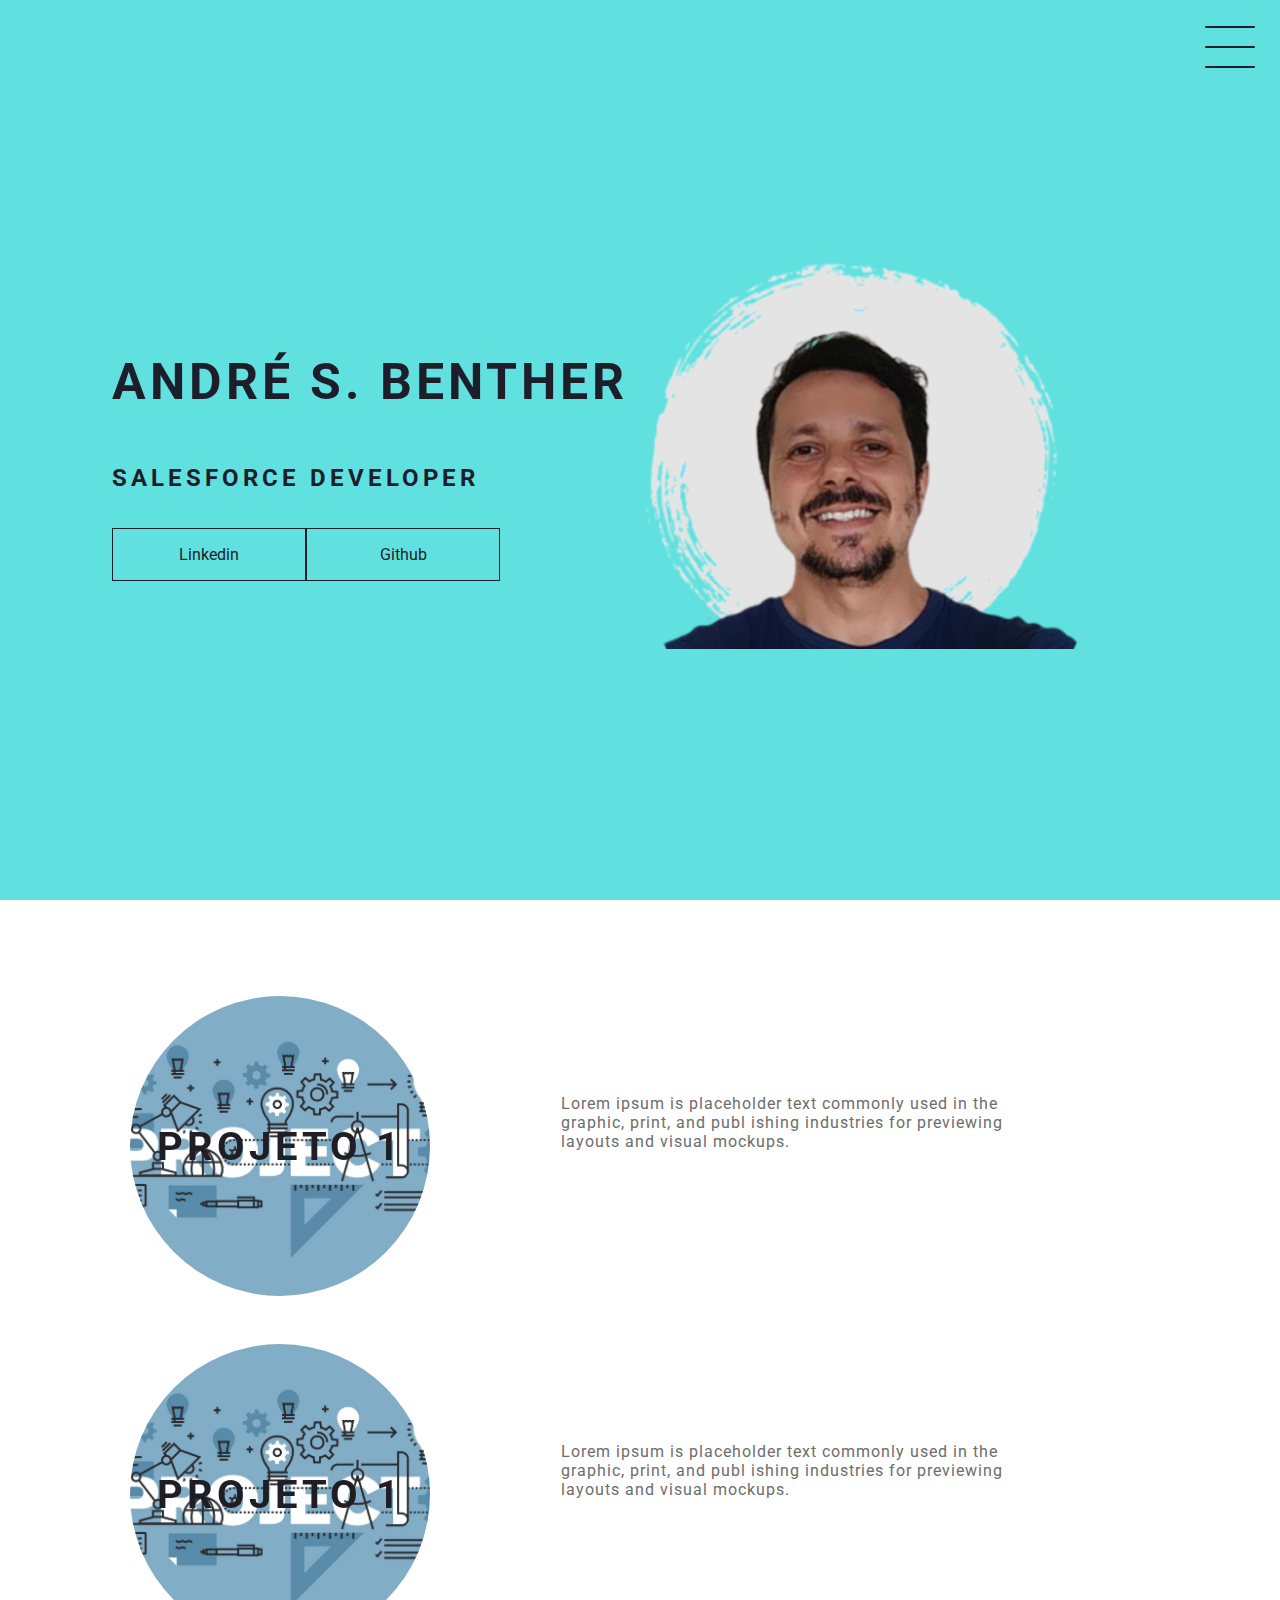
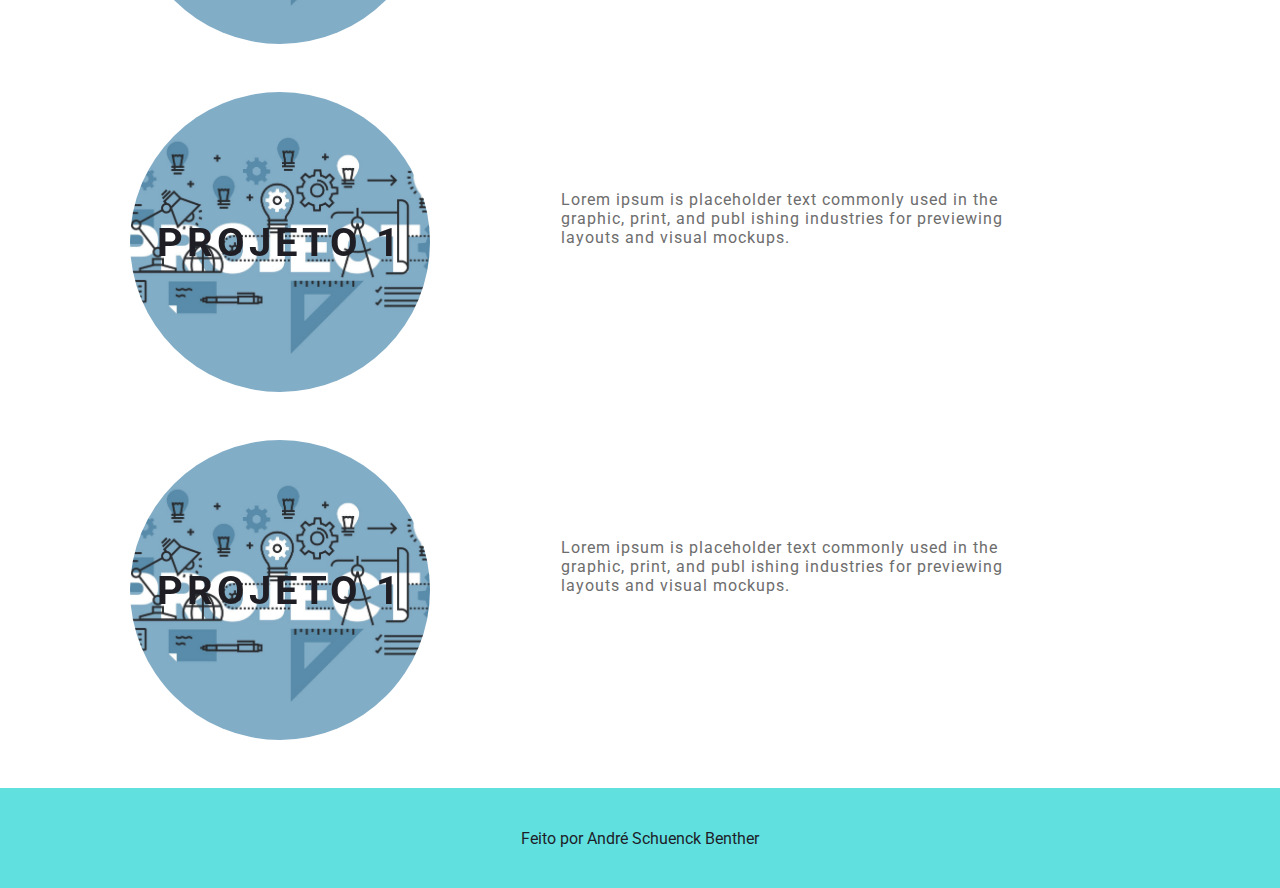
==== index.html @ 62b7d978 "Add files via upload" ====
<!DOCTYPE html>
<html lang="en">
<head>
    <meta charset="UTF-8">
    <meta name="viewport" content="width=device-width, initial-scale=1.0">
    <link rel="stylesheet" href="style.css">
    <title>Portfólio</title>
</head>
<body>
    <header class="header-container">
        <div class="header">
             <div class="checkbox-container">
                <div class="checkbox-wrapper">
                    <input type="checkbox" id="toggle">
                    <label class="checkbox" for="toggle">
                        <div class="trace"></div>
                        <div class="trace"></div>
                        <div class="trace"></div>
                    </label>
                    <div class="menu"></div>
                    <nav class="menu-items">
                        <ul>
                            <li>
                                <a href="a">Home</a>
                            </li>
                            <li>
                                <a href="a">Sobre</a>
                            </li>
                            <li>
                                <a href="a">Projetos</a>
                            </li>
                        </ul>
                    </nav>
                </div>
            </div>
        </div>
        <h1>André S. Benther</h1>
        <h2>Salesforce Developer</h2>
        <div class="social-media">
            <a href="https://www.linkedin.com/in/schuenckbenther/" target="_blank" rel="noopener noreferrer"> Linkedin </a>
            <a href="https://github.com/Andre-Benther/" target="_blank" rel="noopener noreferrer"> Github </a>
     </div>
    </header>
    <main class="container">
        <div class="card-container">
            <div class="card">
                <div class="card-wrapper">
                    <h2>Projeto 1</h2>
                    <p>Venha ver</p>
                </div>
            </div>
            <div class="card-text">
                Lorem ipsum is placeholder text commonly used in the graphic, print, and publ ishing industries for previewing layouts and visual mockups.
            </div>
        </div>
        <div class="card-container">
            <div class="card">
                <div class="card-wrapper">
                    <h2>Projeto 1</h2>
                    <p>Venha ver</p>
                </div>
            </div>
            <div class="card-text">
                Lorem ipsum is placeholder text commonly used in the graphic, print, and publ ishing industries for previewing layouts and visual mockups.
            </div>
        </div>
        <div class="card-container">
            <div class="card">
                <div class="card-wrapper">
                    <h2>Projeto 1</h2>
                    <p>Venha ver</p>
                </div>
            </div>
            <div class="card-text">
                Lorem ipsum is placeholder text commonly used in the graphic, print, and publ ishing industries for previewing layouts and visual mockups.
            </div>
        </div>
        <div class="card-container">
            <div class="card">
                <div class="card-wrapper">
                    <h2>Projeto 1</h2>
                    <p>Venha ver</p>
                </div>
            </div>
            <div class="card-text">
                Lorem ipsum is placeholder text commonly used in the graphic, print, and publ ishing industries for previewing layouts and visual mockups.
            </div>
        </div>
    </main>
    <footer class="footer">
        Feito por André Schuenck Benther
    </footer>
</body>
</html>
---- style.css ----
@import url('https://fonts.googleapis.com/css2?family=Roboto&display=swap');

body {
    margin: 0;
    padding: 0;
    font-family: 'Roboto', sans-serif;
    color: #1e1e2a;
}

/* Header */

.header-container {
    height: 100vh;
    width: 100vw;
    background-color: #60e1e0;
    background-image: url('img/greenScreenshot_2-removebg-preview.png') ;
    background-repeat: no-repeat;
    background-position: center;
    background-size: 900px;
    display: flex;
    flex-direction: column;
    justify-content: center;
    align-items: flex-start;
    box-sizing: border-box;
    padding: 0 112px;
    position: relative;
}

h1 {
    font-size: 50px;
    text-transform: uppercase;
    letter-spacing: 4px;
}

h2 {
    text-transform: uppercase;
    letter-spacing: 4px;
}

.social-media {
    margin-top: 1rem; 
    display: flex;
}

.social-media a {
    text-decoration: none;
    color: #1E1E2A;
    padding: 1rem 4rem;
    border: 1px solid #1E1E2A;
    min-width: 4rem;
    display: flex;
    align-items: center;
    justify-content: center;
    transition: .5s ease-in-out;
}

a:hover {
    background-color: #ffffff;
    }

  /* Menu Hamburguer */

.checkbox-container {
    display: flex;
    justify-content: center;
    align-items: center;
}

.checkbox {
    height: 100px;
    width: 100px;
    position: absolute;
    right: 0;
    top: 0;
    display: flex;
    justify-content: center;
    cursor: pointer;
    z-index: 9999;
    transition: 400ms ease-in-out 0s;
}

.checkbox .trace {
    width: 50px;
    height: 2px;
    background-color: #1E1E2A;
    position: absolute;
    border-radius: 4px;
    transition: 0.5s ease-in-out;
}

.checkbox .trace:nth-child(1) {
    top: 26px;
    transform: rotate(0);
}

.checkbox .trace:nth-child(2) {
    top: 46px;
    transform: rotate(0);
}

.checkbox .trace:nth-child(3) {
    top: 66px;
    transform: rotate(0);
}

#toggle {
    display: none;
}

/* MENU */
 
.menu {
    position: absolute;
    top: 28px;
    right: 30px;
    background-color: transparent;
    height: 4px;
    width: 10px;
    border-radius: 50%;
    box-shadow: 0px 0px 0px 0px #ffffff;
    z-index: -1;
    transition: 400ms ease-in-out 0s;
}

.menu-items {
    position: fixed;
    top: 0;
    left: 0;
    width: 100%;
    height: 100vh;
    display: flex;
    justify-content: center;
    align-items: center;
    z-index: 2;
    opacity: 0;
    visibility: hidden;
    transition: 400ms ease-in-out 0s;
}

.menu-items ul {
    list-style-type: none;
}

.menu-items ul li a {
    margin: 10px 0;
    color: #1E1E2A;
    text-decoration: none;
    text-transform: uppercase;
    letter-spacing: 4px;
    font-size: 40px;
}

/*ANIMAÇAO DO MENU*/

#toggle:checked + .checkbox .trace:nth-child(1) {
    transform: rotate(45deg);
    top: 47px;
}

#toggle:checked + .checkbox .trace:nth-child(2) {
    transform: translated(-100px);
    top: 30px;
    visibility: hidden;
    opacity: 0;
}

#toggle:checked + .checkbox .trace:nth-child(3) {
    transform: rotate(-45deg);
    top: 48px;
}

#toggle:checked + .checkbox {
    background-color: #ffffff;
}

#toggle:checked ~ .menu {
    box-shadow: 0px 0px 0px 100vmax #ffffff;
    z-index: 1;
}

#toggle:checked ~ .menu-items {
    visibility: visible;
    opacity: 1;
}

/* CARDS */

.container {
    height: auto;
    width: 100%;
    display: flex;
    flex-direction: column;
    justify-content: space-evenly;
    margin: 3rem 0;
}

.card-container {
    display: flex;
    justify-content: space-evenly;
    align-items: center;
    width: 90%;
}

.card {
    width: 300px;
    height: 300px;
    border-radius: 100%;
    margin: 3rem 0 0 0;
    display: flex;
    align-items: center;
    justify-content: center;
    background-color: #60E1E0;
    background-image: url('img/HiRes-17.jpg');
    background-position: center;
    background-size: cover;
    background-repeat: no-repeat;
    filter: grayscale(0.5);
    color: #1E1E2A;
    cursor: pointer;
    transition: 0.5s ease-in-out;
}

.card-text {
    width: 40%;
    letter-spacing: 1px;
    color: rgb(109, 109, 109);
}

.card-wrapper {
    text-align: center;
    display: flex;
    flex-direction: column;
    justify-content: center;
    align-items: center;
    position: relative;
}

.card-wrapper::before {
    content: '';
    position: absolute;
    height: 100px;
    width: 100px;
    border-radius: 50%;
    display: block;
    border: 1px solid #ffffff;
    opacity: 0;
    transition: 0.5s ease-in-out;
}

.card-wrapper h2 {
    font-size: 40px;
    text-transform: uppercase;
    letter-spacing: 4px;
    margin: 0;
    transition: 0.5s ease-in-out;
}

.card-wrapper p {
    font-size: 0;
    visibility: visible;
    opacity: 0;
    font-weight: bold;
    text-transform: uppercase;
    transition: 0.5s ease-in-out;
}

.card:hover {
    filter: unset;
}

.card:hover > .card-wrapper::before {
    height: 250px;
    width: 250px;
    opacity: 1;  
}

.card:hover > .card-wrapper p {
    opacity: 1;
    visibility: visible;
    font-size: 14px;
}

/* FOOTER */
.footer {
     width: 100%;
     height: 100px;
     background-color: #60e1e0;
     display: flex;
     align-items: center;
     justify-content: center;
     color:#1E1E2A;
}
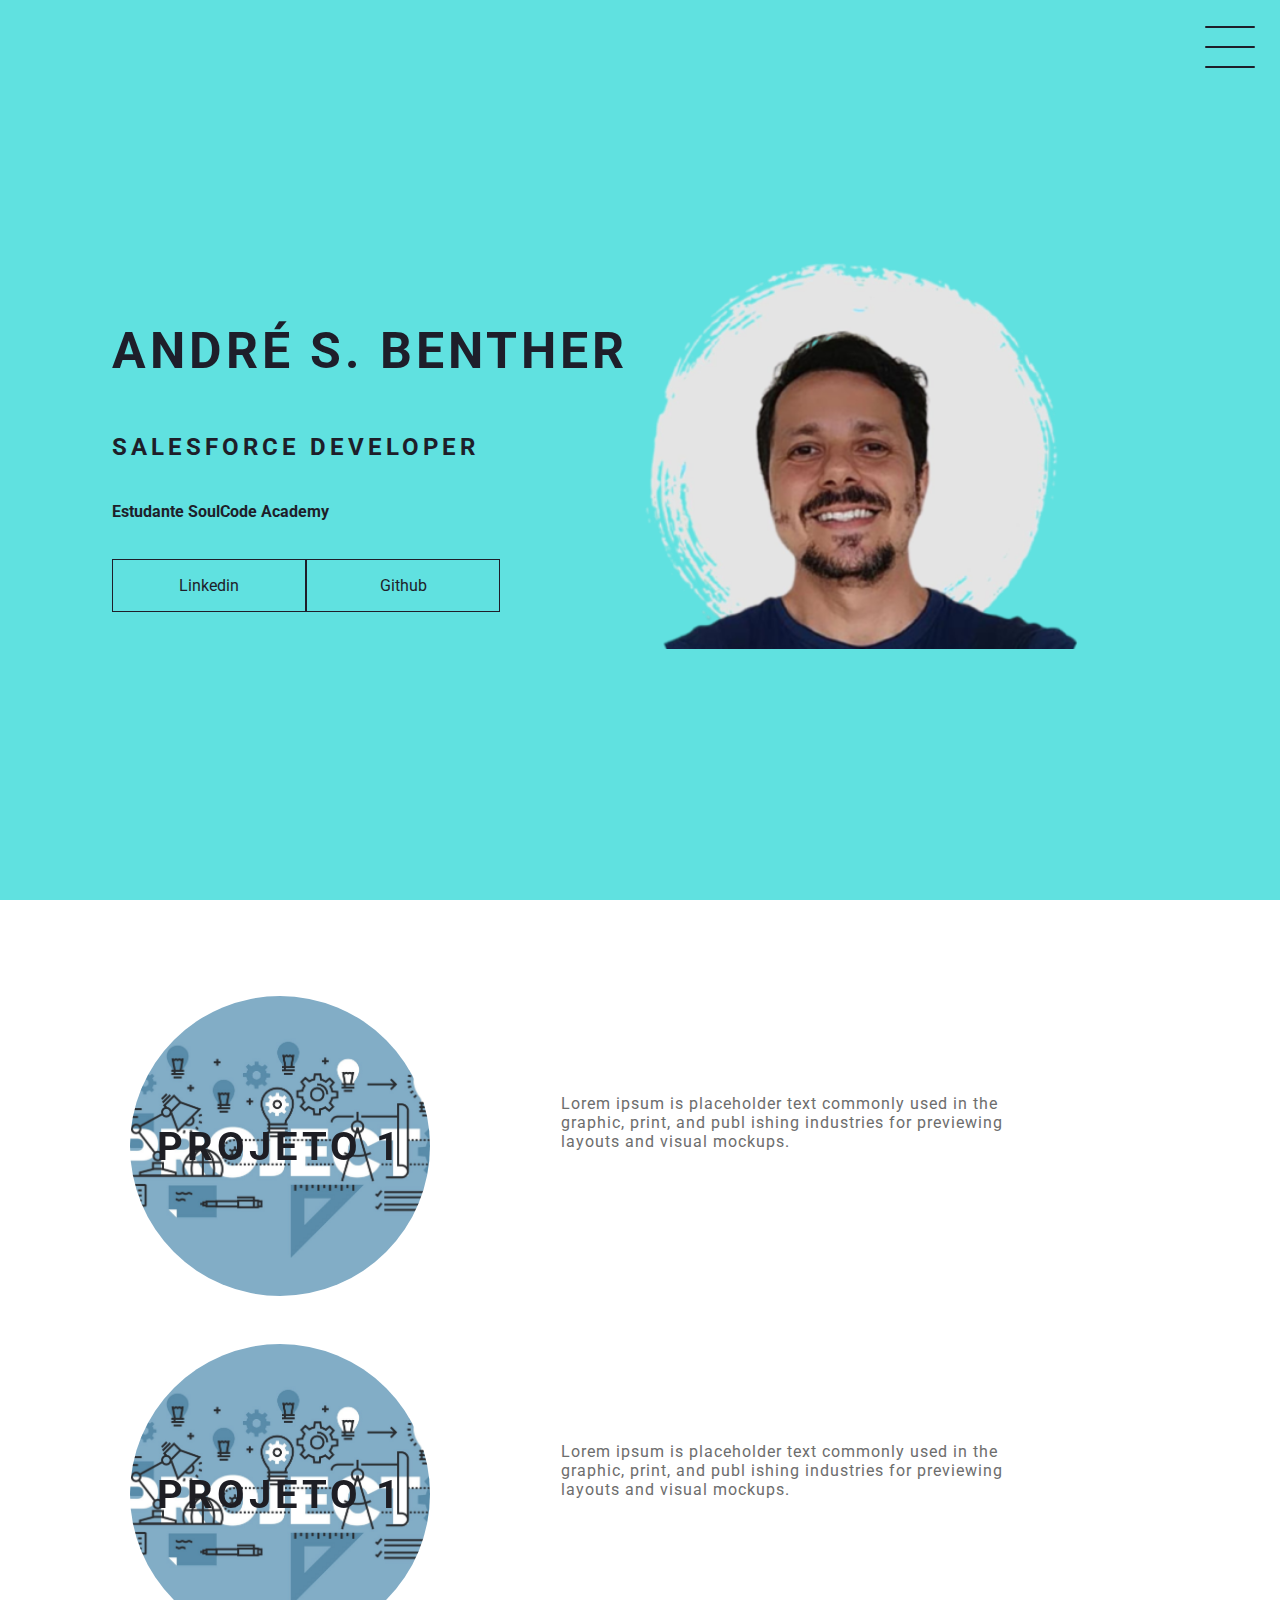
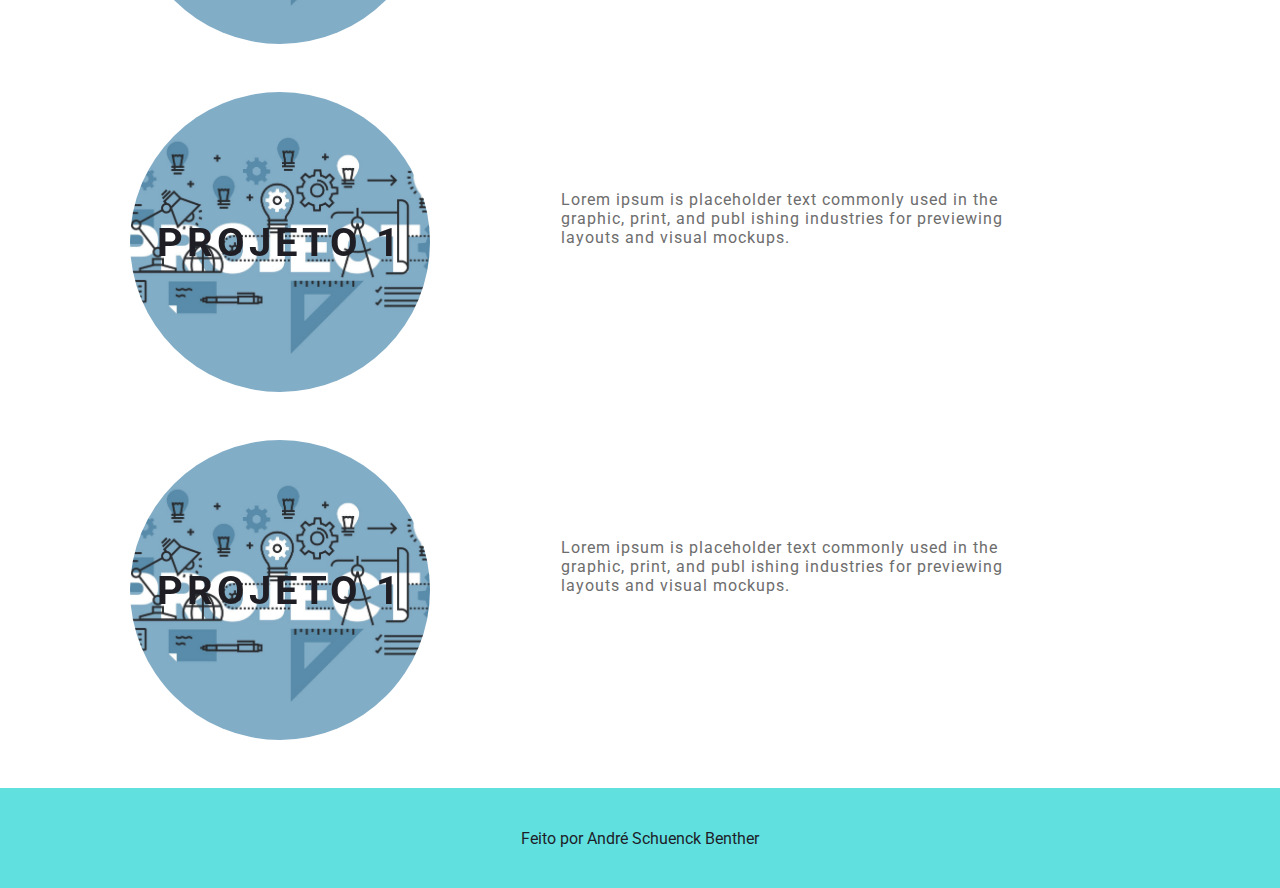
==== commit b7687952: "Update index.html" ====
--- a/index.html
+++ b/index.html
@@ -21,13 +21,13 @@
                     <nav class="menu-items">
                         <ul>
                             <li>
-                                <a href="a">Home</a>
+                                <a href="https://andre-benther.github.io/PortA/">Home</a>
                             </li>
                             <li>
-                                <a href="a">Sobre</a>
+                                <a href="https://andre-benther.github.io/PortA/">Sobre</a>
                             </li>
                             <li>
-                                <a href="a">Projetos</a>
+                                <a href="https://andre-benther.github.io/PortA/">Projetos</a>
                             </li>
                         </ul>
                     </nav>
@@ -36,6 +36,7 @@
         </div>
         <h1>André S. Benther</h1>
         <h2>Salesforce Developer</h2>
+        <h4>Estudante SoulCode Academy</h4>
         <div class="social-media">
             <a href="https://www.linkedin.com/in/schuenckbenther/" target="_blank" rel="noopener noreferrer"> Linkedin </a>
             <a href="https://github.com/Andre-Benther/" target="_blank" rel="noopener noreferrer"> Github </a>
@@ -91,4 +92,4 @@
         Feito por André Schuenck Benther
     </footer>
 </body>
-</html>+</html>
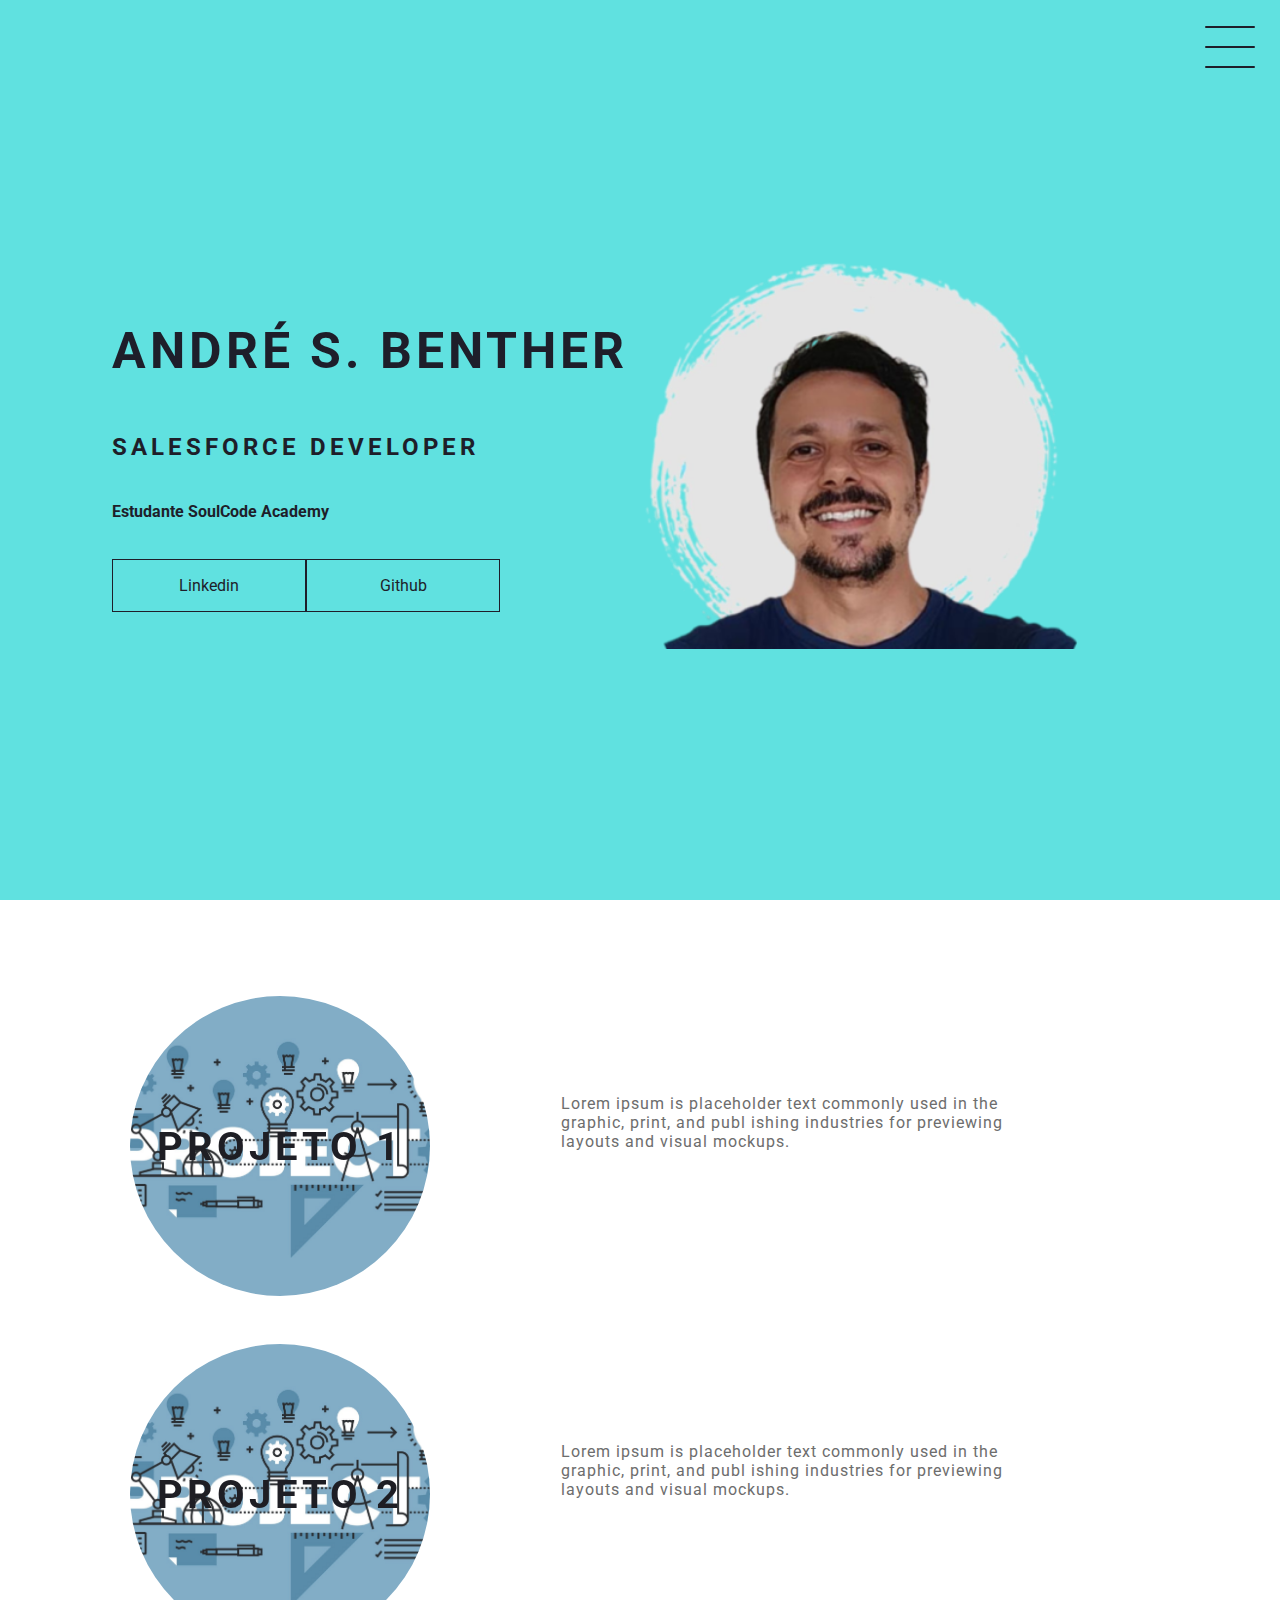
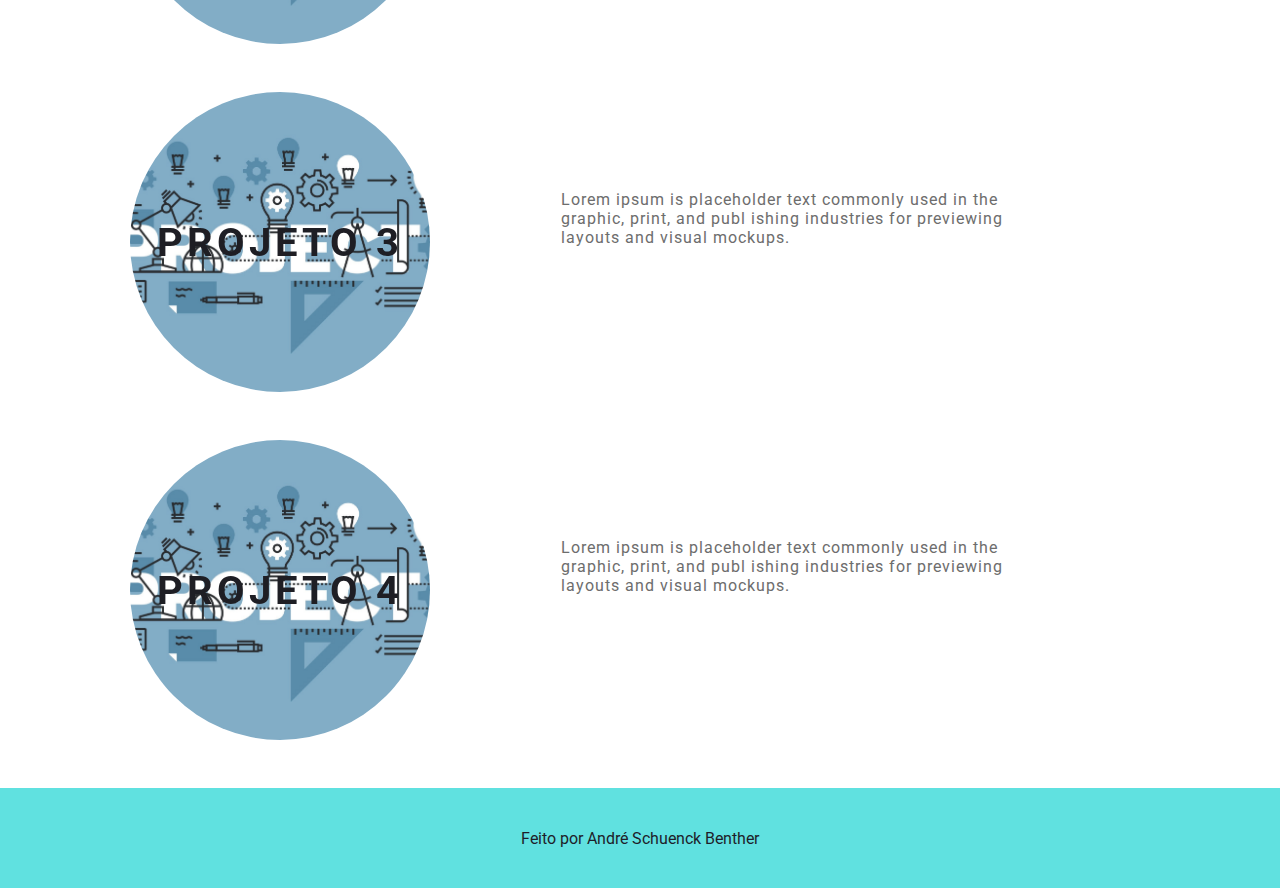
==== commit a4ea4958: "Update index.html" ====
--- a/index.html
+++ b/index.html
@@ -57,7 +57,7 @@
         <div class="card-container">
             <div class="card">
                 <div class="card-wrapper">
-                    <h2>Projeto 1</h2>
+                    <h2>Projeto 2</h2>
                     <p>Venha ver</p>
                 </div>
             </div>
@@ -68,7 +68,7 @@
         <div class="card-container">
             <div class="card">
                 <div class="card-wrapper">
-                    <h2>Projeto 1</h2>
+                    <h2>Projeto 3</h2>
                     <p>Venha ver</p>
                 </div>
             </div>
@@ -79,7 +79,7 @@
         <div class="card-container">
             <div class="card">
                 <div class="card-wrapper">
-                    <h2>Projeto 1</h2>
+                    <h2>Projeto 4</h2>
                     <p>Venha ver</p>
                 </div>
             </div>
